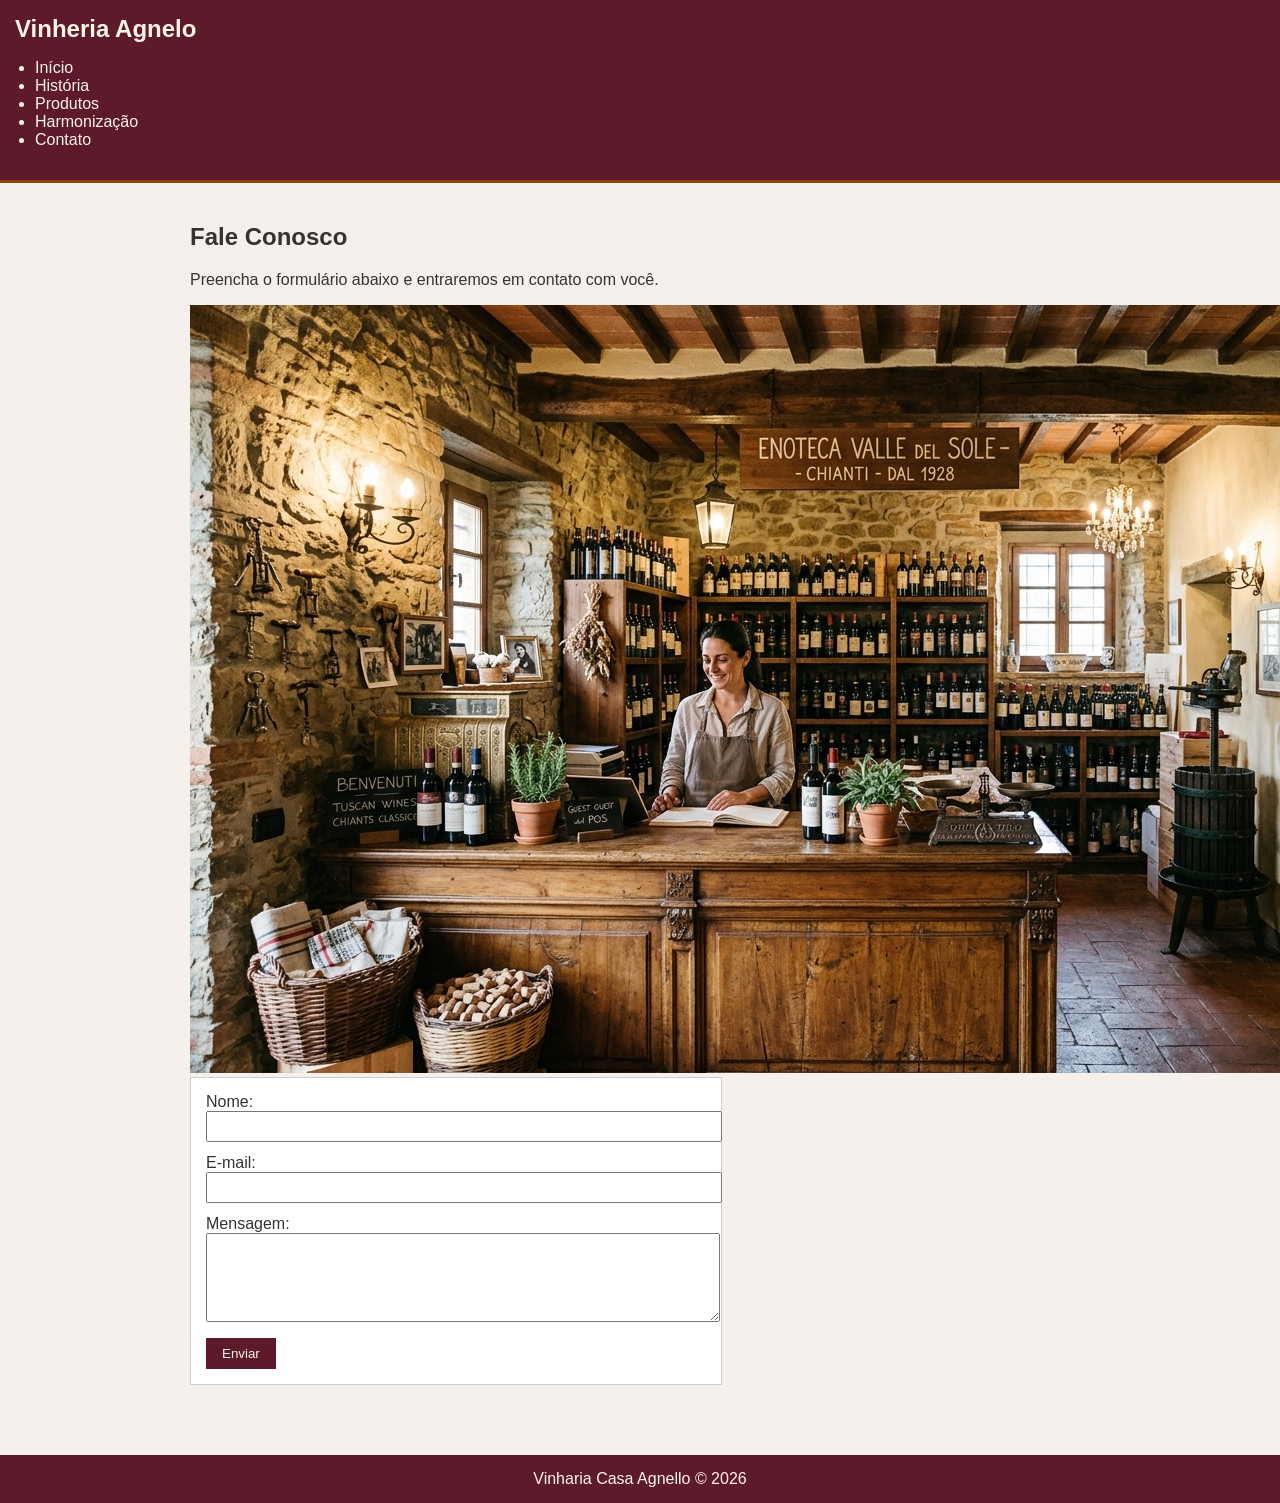
==== src/pages/contato.html @ 4e4a1fe4 "feat: aplica estilos iniciais e corrige referências ao stylesheet nas páginas internas" ====
<!DOCTYPE html>
<html lang="pt-br">

<head>
    <meta charset="UTF-8">
    <meta name="viewport" content="width=device-width, initial-scale=1.0">

    <title>Contato Vinharia Agnello</title>

    <meta name="description" content="Vinharia Agnello - Vinhos selecionados com qualidade e tradição.">

    <link rel="stylesheet" href="../css/style.css">
</head>
<body>
    
<!-- Formulário com input, textarea e botão -->


<header class="header">
    <h1>Vinheria Agnelo </h1>   
        <nav class="nav">
            <ul class="menu">
                <li><a href="../../index.html">Início</a></li>
                <li><a href="historia.html">História</a></li>
                <li><a href="produtos.html">Produtos</a></li>
                <li><a href="harmonizacao.html">Harmonização</a></li>
                <li><a href="contato.html">Contato</a></li>
            </ul>
        </nav>

</header>

<main>

    <section class="contato">
        <h2>Fale Conosco</h2>
        <p>Preencha o formulário abaixo e entraremos em contato com você.</p>

         <img src="../assets/imgs/recepcao.png">

        <form action="#" method="post" class="form-contato">

            <div class="campo">
                <label for="nome">Nome:</label>
                <input type="text" id="nome" name="nome" required>
            </div>

            <div class="campo">
                <label for="email">E-mail:</label>
                <input type="email" id="email" name="email" required>
            </div>

            <div class="campo">
                <label for="mensagem">Mensagem:</label>
                <textarea id="mensagem" name="mensagem" rows="5" required></textarea>
            </div>

            <button type="submit">Enviar</button>

        </form>
    </section>

</main>
    <footer class="footer">
        <p>Vinharia Casa Agnello &copy; 2026</p>
    </footer>

</body>
</html>
---- src/css/style.css ----
body {
    margin: 0;
    background-color: #f5f0eb;
    color: #333333;
    font-family: Arial, sans-serif;
}

.header {
    background-color: #5c1a2b;
    color: #fff5e6;
    padding: 15px;
    border-bottom: 3px solid #8b4513;
}

.header h1 {
    font-size: 24px;
    margin-top: 0;
    margin-bottom: 12px;
}

.menu {
    padding-left: 20px;
}

.menu a {
    color: #fff5e6;
    text-decoration: none;
}

.menu a:hover {
    text-decoration: underline;
}

main {
    padding: 20px;
    max-width: 900px;
    margin-left: auto;
    margin-right: auto;
}

.footer {
    background-color: #5c1a2b;
    color: #fff5e6;
    text-align: center;
    padding: 15px;
    margin-top: 30px;
}

.footer p {
    margin: 0;
}

.banner img {
    max-width: 100%;
    height: auto;
}

.tabela table {
    width: 100%;
    border-collapse: collapse;
    background-color: #ffffff;
}

.tabela th {
    background-color: #5c1a2b;
    color: #fff5e6;
    padding: 8px;
    border: 1px solid #333333;
}

.tabela td {
    padding: 8px;
    border: 1px solid #333333;
}

.link-produto {
    color: #5c1a2b;
    font-weight: bold;
}

.video iframe {
    max-width: 100%;
}

.card {
    background-color: #ffffff;
    border: 1px solid #cccccc;
    padding: 12px;
    margin-bottom: 15px;
}

.grid {
    margin-bottom: 25px;
}

.historia {
    margin-bottom: 20px;
}

.contato {
    margin-bottom: 20px;
}

.form-contato {
    background-color: #ffffff;
    padding: 15px;
    border: 1px solid #cccccc;
    max-width: 500px;
}

.campo {
    margin-bottom: 12px;
}

#nome {
    width: 100%;
    padding: 6px;
}

#email {
    width: 100%;
    padding: 6px;
}

#mensagem {
    width: 100%;
    padding: 6px;
}

.form-contato button {
    background-color: #5c1a2b;
    color: #fff5e6;
    padding: 8px 16px;
    border: none;
    cursor: pointer;
}
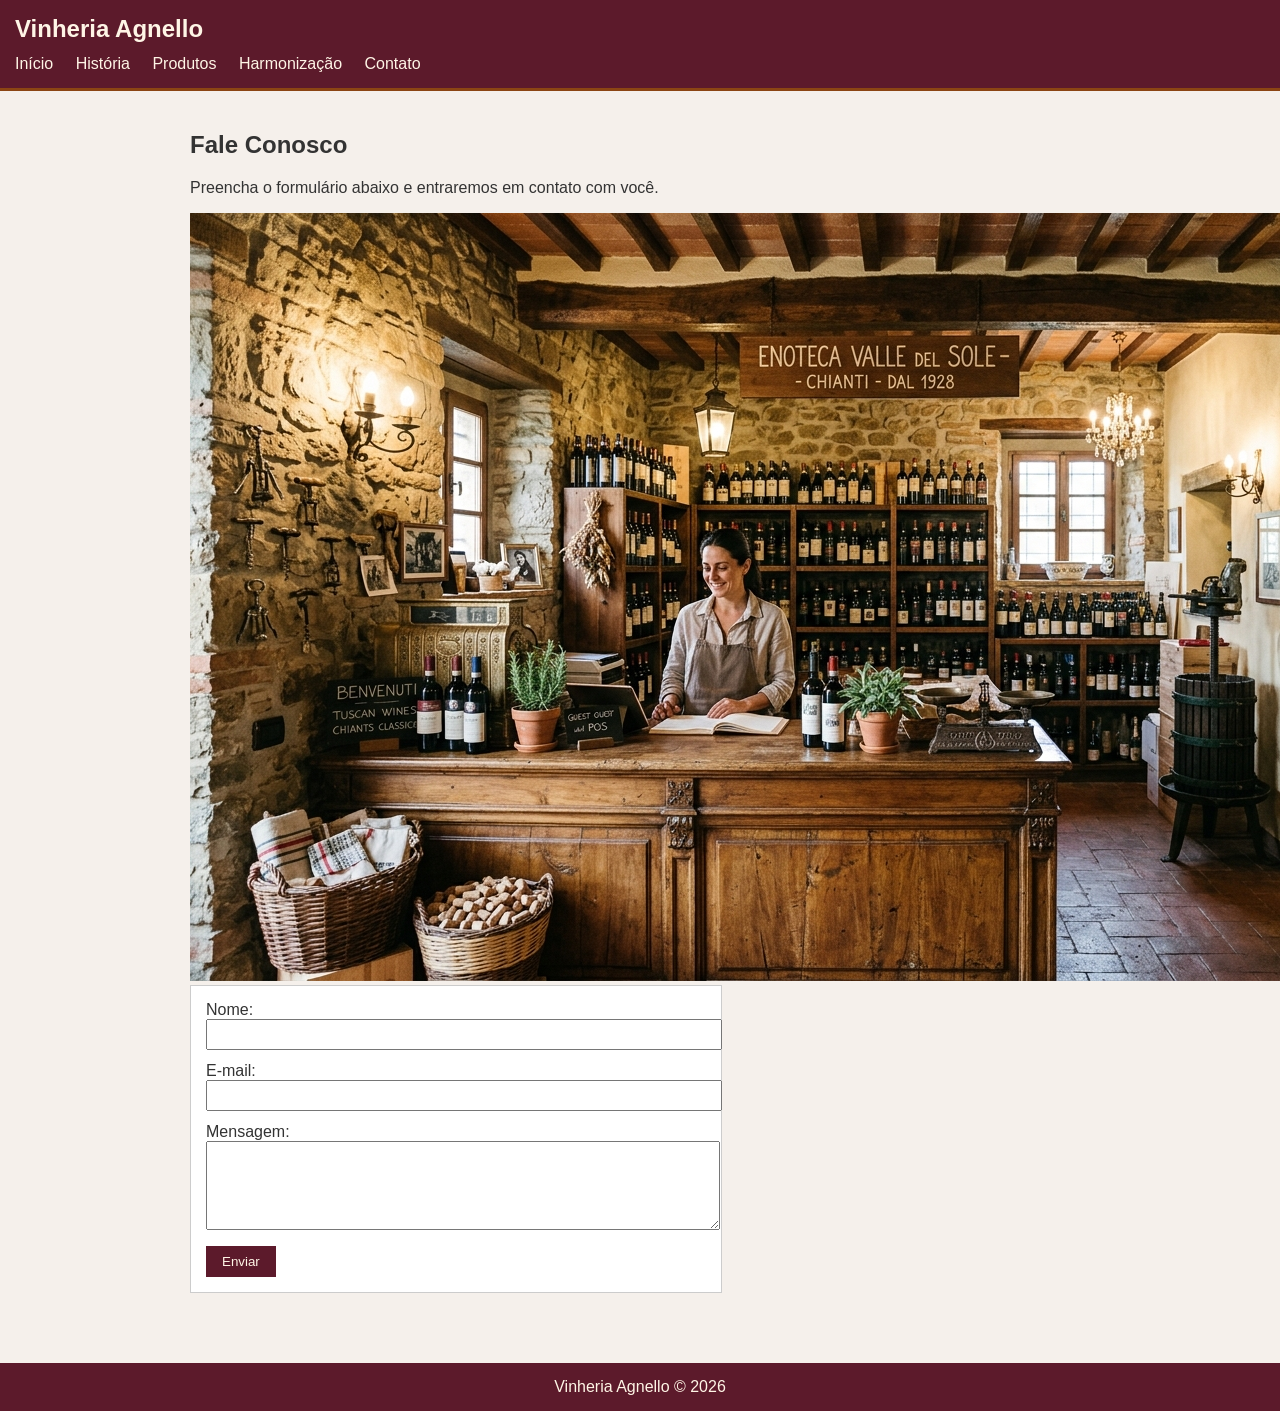
==== commit 50e88f5f: "fix: padroniza marca Vinheria Agnello e ajusta estilos do cabeçalho no CSS" ====
--- a/src/pages/contato.html
+++ b/src/pages/contato.html
@@ -5,9 +5,9 @@
     <meta charset="UTF-8">
     <meta name="viewport" content="width=device-width, initial-scale=1.0">
 
-    <title>Contato Vinharia Agnello</title>
+    <title>Contato - Vinheria Agnello</title>
 
-    <meta name="description" content="Vinharia Agnello - Vinhos selecionados com qualidade e tradição.">
+    <meta name="description" content="Vinheria Agnello - Vinhos selecionados com qualidade e tradição.">
 
     <link rel="stylesheet" href="../css/style.css">
 </head>
@@ -17,7 +17,7 @@
 
 
 <header class="header">
-    <h1>Vinheria Agnelo </h1>   
+    <h1>Vinheria Agnello</h1>
         <nav class="nav">
             <ul class="menu">
                 <li><a href="../../index.html">Início</a></li>
@@ -62,7 +62,7 @@
 
 </main>
     <footer class="footer">
-        <p>Vinharia Casa Agnello &copy; 2026</p>
+        <p>Vinheria Agnello &copy; 2026</p>
     </footer>
 
 </body>
--- a/src/css/style.css
+++ b/src/css/style.css
@@ -18,16 +18,23 @@
     margin-bottom: 12px;
 }
 
-.menu {
-    padding-left: 20px;
+.header .menu {
+    list-style: none;
+    padding-left: 0;
+    margin: 0;
 }
 
-.menu a {
+.header .menu li {
+    display: inline-block;
+    margin-right: 18px;
+}
+
+.header .menu a {
     color: #fff5e6;
     text-decoration: none;
 }
 
-.menu a:hover {
+.header .menu a:hover {
     text-decoration: underline;
 }
 
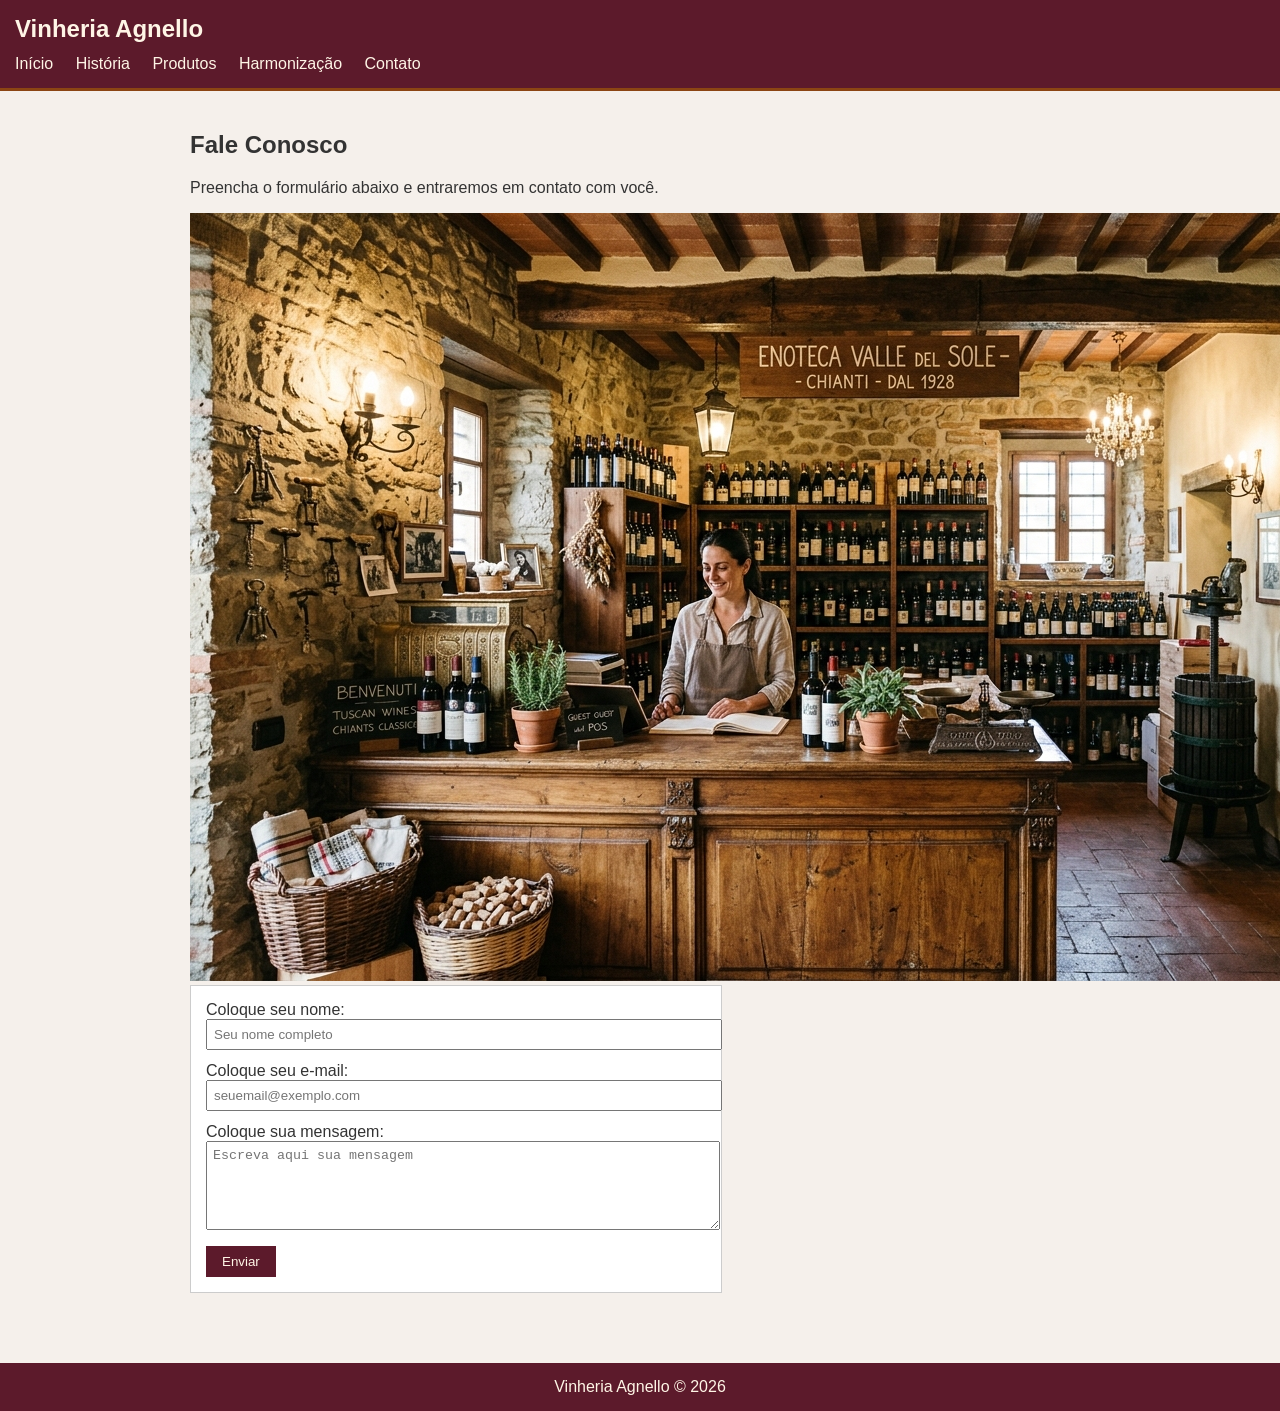
==== commit cd05217c: "fix: ajusta textos do formulário de contato e bloqueia resize horizontal do textarea" ====
--- a/src/pages/contato.html
+++ b/src/pages/contato.html
@@ -41,18 +41,18 @@
         <form action="#" method="post" class="form-contato">
 
             <div class="campo">
-                <label for="nome">Nome:</label>
-                <input type="text" id="nome" name="nome" required>
+                <label for="nome">Coloque seu nome:</label>
+                <input type="text" id="nome" name="nome" placeholder="Seu nome completo" required>
             </div>
 
             <div class="campo">
-                <label for="email">E-mail:</label>
-                <input type="email" id="email" name="email" required>
+                <label for="email">Coloque seu e-mail:</label>
+                <input type="email" id="email" name="email" placeholder="seuemail@exemplo.com" required>
             </div>
 
             <div class="campo">
-                <label for="mensagem">Mensagem:</label>
-                <textarea id="mensagem" name="mensagem" rows="5" required></textarea>
+                <label for="mensagem">Coloque sua mensagem:</label>
+                <textarea id="mensagem" name="mensagem" rows="5" placeholder="Escreva aqui sua mensagem" required></textarea>
             </div>
 
             <button type="submit">Enviar</button>
--- a/src/css/style.css
+++ b/src/css/style.css
@@ -131,7 +131,9 @@
 
 #mensagem {
     width: 100%;
+    max-width: 100%;
     padding: 6px;
+    resize: vertical;
 }
 
 .form-contato button {
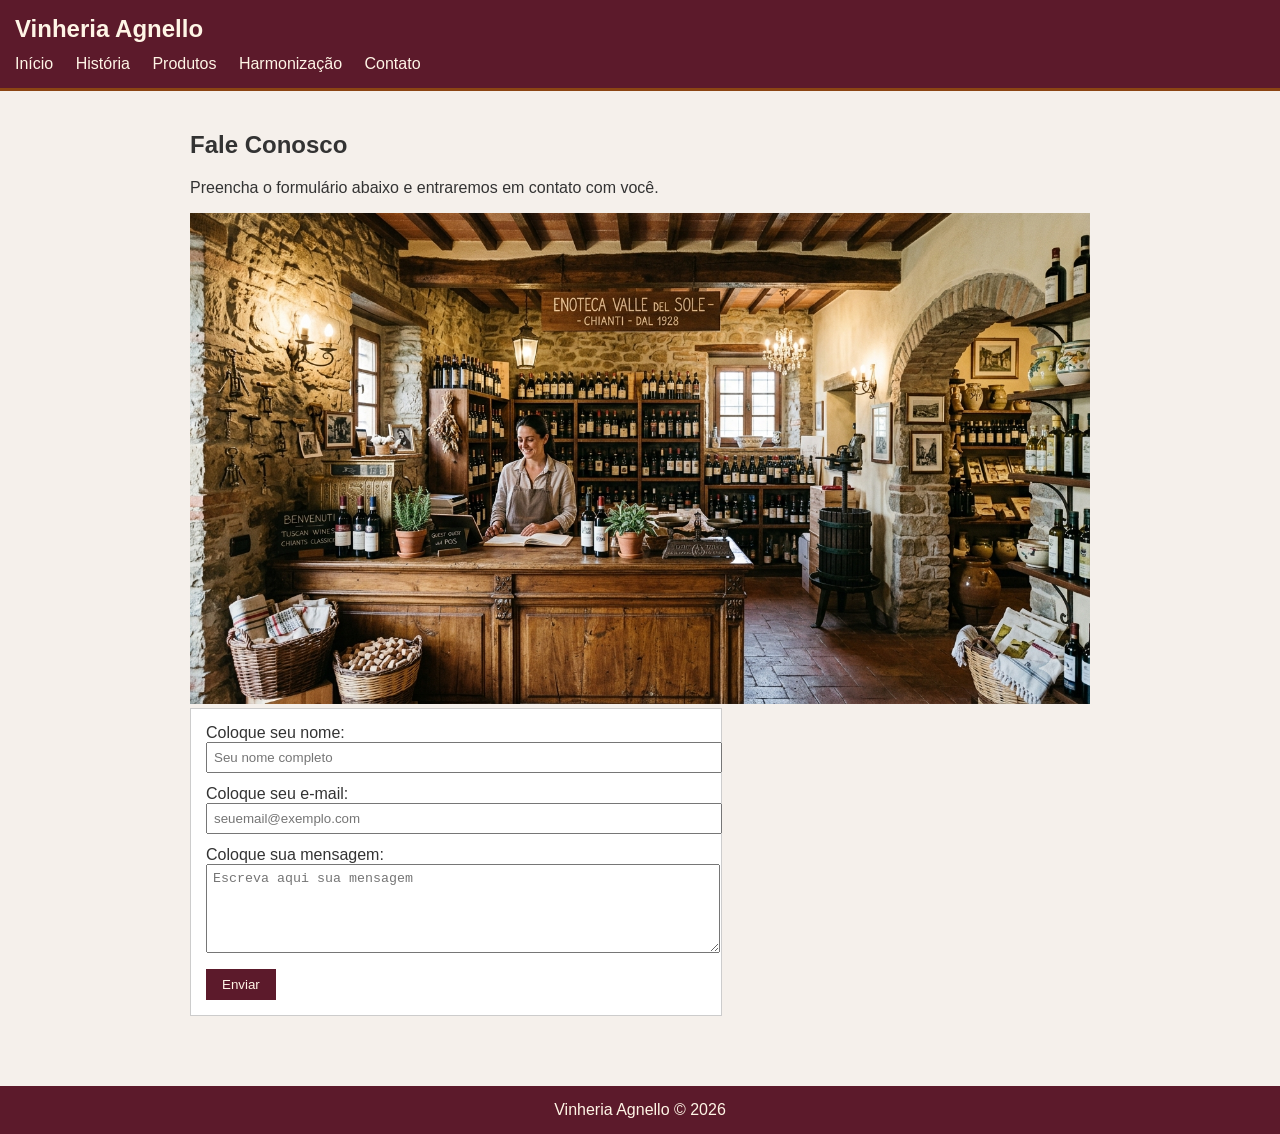
==== commit 9797aa5c: "fix: adiciona meta keywords/description em história e contato e link externo no index" ====
--- a/src/pages/contato.html
+++ b/src/pages/contato.html
@@ -8,6 +8,7 @@
     <title>Contato - Vinheria Agnello</title>
 
     <meta name="description" content="Vinheria Agnello - Vinhos selecionados com qualidade e tradição.">
+    <meta name="keywords" content="vinhos, contato, vinharia, Vinheria Agnello, fale conosco, formulário">
 
     <link rel="stylesheet" href="../css/style.css">
 </head>
--- a/src/css/style.css
+++ b/src/css/style.css
@@ -43,6 +43,11 @@
     max-width: 900px;
     margin-left: auto;
     margin-right: auto;
+}
+
+main img {
+    max-width: 100%;
+    height: auto;
 }
 
 .footer {
@@ -96,6 +101,12 @@
     margin-bottom: 15px;
 }
 
+.card img {
+    width: 100%;
+    height: auto;
+    display: block;
+}
+
 .grid {
     margin-bottom: 25px;
 }
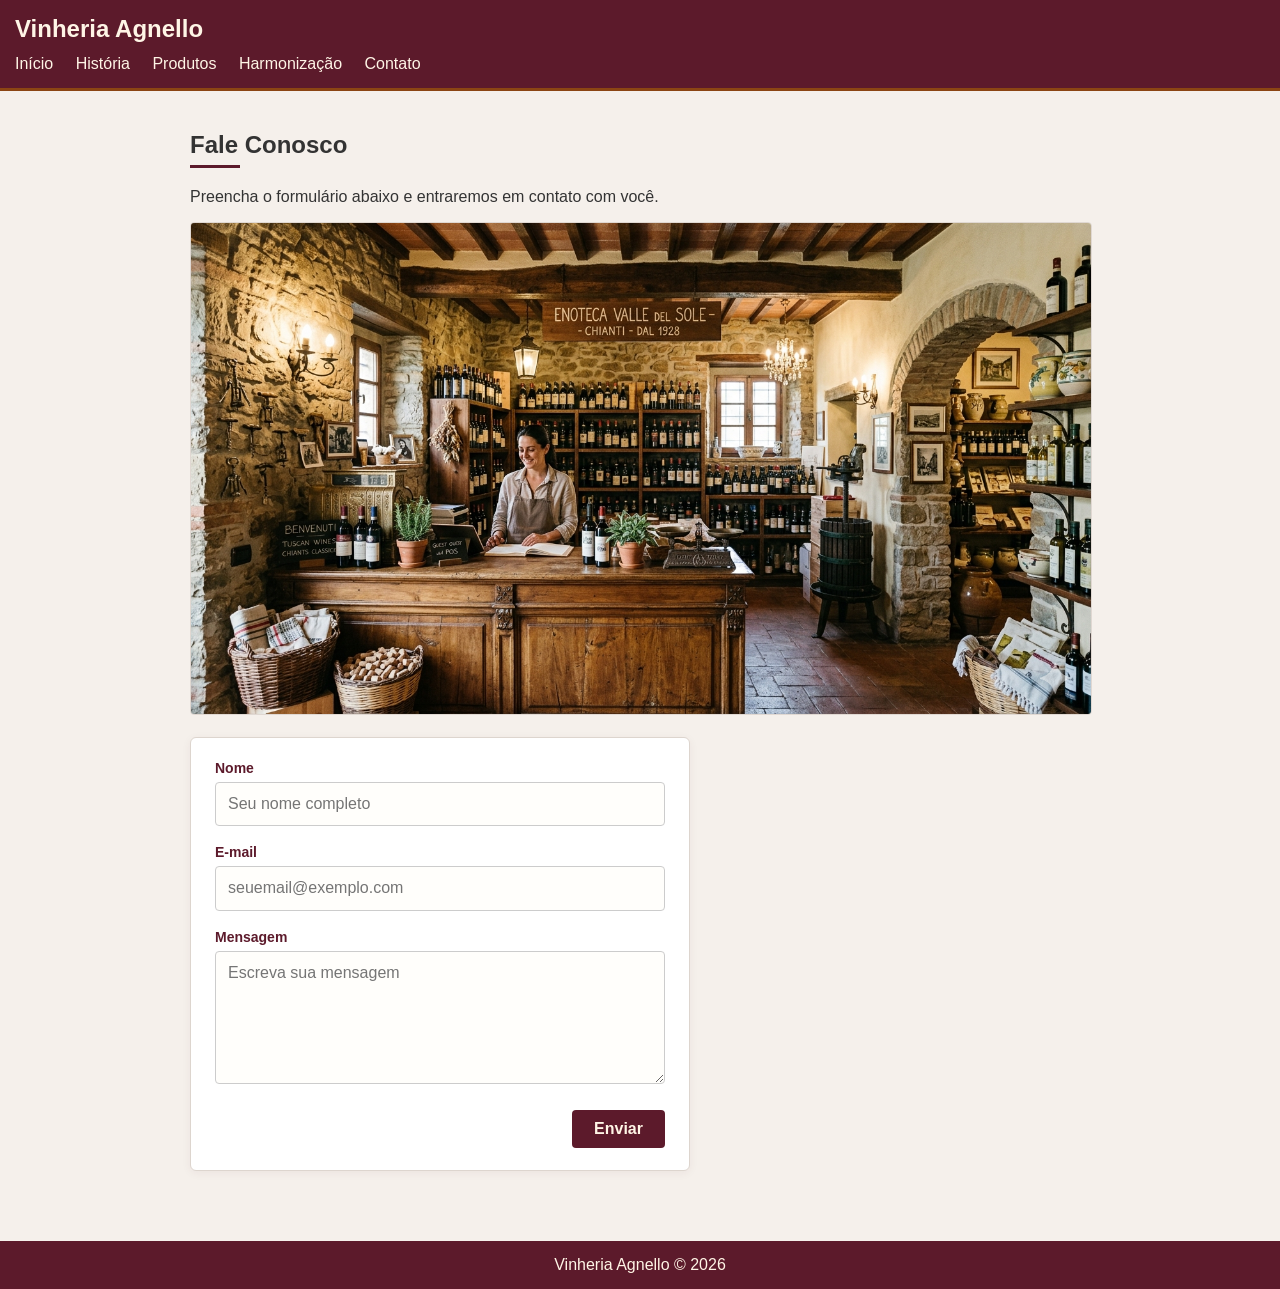
==== commit 068a3c73: "feat(contato): refinamento visual e UX do formulário" ====
--- a/src/pages/contato.html
+++ b/src/pages/contato.html
@@ -37,26 +37,28 @@
         <h2>Fale Conosco</h2>
         <p>Preencha o formulário abaixo e entraremos em contato com você.</p>
 
-         <img src="../assets/imgs/recepcao.png">
+        <img src="../assets/imgs/recepcao.png" alt="Recepção da Vinheria Agnello" class="contato-figura">
 
-        <form action="#" method="post" class="form-contato">
+        <form action="#" method="post" class="form-contato" onsubmit="event.preventDefault(); alert('Mensagem enviada!');">
 
             <div class="campo">
-                <label for="nome">Coloque seu nome:</label>
-                <input type="text" id="nome" name="nome" placeholder="Seu nome completo" required>
+                <label for="nome">Nome</label>
+                <input type="text" id="nome" name="nome" placeholder="Seu nome completo" required autocomplete="name">
             </div>
 
             <div class="campo">
-                <label for="email">Coloque seu e-mail:</label>
-                <input type="email" id="email" name="email" placeholder="seuemail@exemplo.com" required>
+                <label for="email">E-mail</label>
+                <input type="email" id="email" name="email" placeholder="seuemail@exemplo.com" required autocomplete="email">
             </div>
 
             <div class="campo">
-                <label for="mensagem">Coloque sua mensagem:</label>
-                <textarea id="mensagem" name="mensagem" rows="5" placeholder="Escreva aqui sua mensagem" required></textarea>
+                <label for="mensagem">Mensagem</label>
+                <textarea id="mensagem" name="mensagem" rows="5" placeholder="Escreva sua mensagem" required></textarea>
             </div>
 
-            <button type="submit">Enviar</button>
+            <div class="form-contato-acoes">
+                <button type="submit">Enviar</button>
+            </div>
 
         </form>
     </section>
--- a/src/css/style.css
+++ b/src/css/style.css
@@ -1,3 +1,5 @@
+@import url("efeitos.css");
+
 body {
     margin: 0;
     background-color: #f5f0eb;
@@ -32,10 +34,21 @@
 .header .menu a {
     color: #fff5e6;
     text-decoration: none;
+    transition: 0.3s;
 }
 
 .header .menu a:hover {
-    text-decoration: underline;
+    color: #ffd7b5;
+}
+
+.header .menu a:focus {
+    outline: 2px solid #ffd7b5;
+    outline-offset: 3px;
+}
+
+.header .menu a:active {
+    background-color: #8b4513;
+    color: white;
 }
 
 main {
@@ -85,13 +98,49 @@
     border: 1px solid #333333;
 }
 
+.tabela tr:hover {
+    background-color: #f2e6e0;
+}
+
 .link-produto {
     color: #5c1a2b;
     font-weight: bold;
+    text-decoration: none;
+    transition: 0.3s;
+}
+
+.link-produto:hover {
+    color: #8b4513;
+    text-decoration: underline;
+}
+
+.link-produto:focus {
+    outline: 2px solid #8b4513;
+    outline-offset: 3px;
+}
+
+.link-produto:active {
+    color: white;
+    background-color: #5c1a2b;
 }
 
 .video iframe {
     max-width: 100%;
+}
+
+
+h2::after {
+    content: "";
+    display: block;
+    width: 50px;
+    height: 3px;
+    background-color: #5c1a2b;
+    margin-top: 6px;
+}
+
+::selection {
+    background-color: #5c1a2b;
+    color: #fff5e6;
 }
 
 .card {
@@ -99,6 +148,12 @@
     border: 1px solid #cccccc;
     padding: 12px;
     margin-bottom: 15px;
+    transition: 0.3s;
+}
+
+.card:hover {
+    transform: scale(1.03);
+    box-shadow: 0 4px 10px rgba(0,0,0,0.15);
 }
 
 .card img {
@@ -109,6 +164,9 @@
 
 .grid {
     margin-bottom: 25px;
+    display: grid;
+    grid-template-columns: repeat(auto-fit, minmax(220px, 1fr));
+    gap: 15px;
 }
 
 .historia {
@@ -119,38 +177,93 @@
     margin-bottom: 20px;
 }
 
+.contato-figura {
+    display: block;
+    margin: 0 0 22px;
+    border-radius: 4px;
+    border: 1px solid #e0d8d2;
+}
+
 .form-contato {
+    box-sizing: border-box;
     background-color: #ffffff;
-    padding: 15px;
-    border: 1px solid #cccccc;
+    padding: 22px 24px;
+    border: 1px solid #ddd5ce;
+    border-radius: 6px;
     max-width: 500px;
+    box-shadow: 0 2px 10px rgba(92, 26, 43, 0.06);
+}
+
+.form-contato *,
+.form-contato *::before,
+.form-contato *::after {
+    box-sizing: border-box;
 }
 
 .campo {
-    margin-bottom: 12px;
-}
-
-#nome {
-    width: 100%;
-    padding: 6px;
-}
-
-#email {
-    width: 100%;
-    padding: 6px;
-}
-
+    margin-bottom: 18px;
+}
+
+.form-contato label {
+    display: block;
+    margin-bottom: 6px;
+    font-weight: bold;
+    font-size: 14px;
+    color: #5c1a2b;
+}
+
+#nome,
+#email,
 #mensagem {
     width: 100%;
-    max-width: 100%;
-    padding: 6px;
+    padding: 10px 12px;
+    border: 1px solid #cccccc;
+    border-radius: 4px;
+    font: inherit;
+    line-height: 1.4;
+    color: #333333;
+    background-color: #fffefb;
+}
+
+#mensagem {
+    min-height: 120px;
     resize: vertical;
 }
 
+#nome:focus,
+#email:focus,
+#mensagem:focus {
+    outline: 2px solid #5c1a2b;
+    outline-offset: 0;
+    background-color: #fff3ee;
+    border-color: #8b4513;
+}
+
+.form-contato-acoes {
+    display: flex;
+    justify-content: flex-end;
+    margin-top: 4px;
+    padding-top: 4px;
+}
+
 .form-contato button {
     background-color: #5c1a2b;
     color: #fff5e6;
-    padding: 8px 16px;
+    padding: 10px 22px;
     border: none;
+    border-radius: 4px;
     cursor: pointer;
-}
+    font: inherit;
+    font-weight: bold;
+    transition: background-color 0.3s, box-shadow 0.3s;
+}
+
+.form-contato button:hover {
+    background-color: #8b4513;
+    box-shadow: 0 2px 6px rgba(92, 26, 43, 0.2);
+}
+
+.form-contato button:focus {
+    outline: 2px solid #ffd7b5;
+    outline-offset: 2px;
+}
